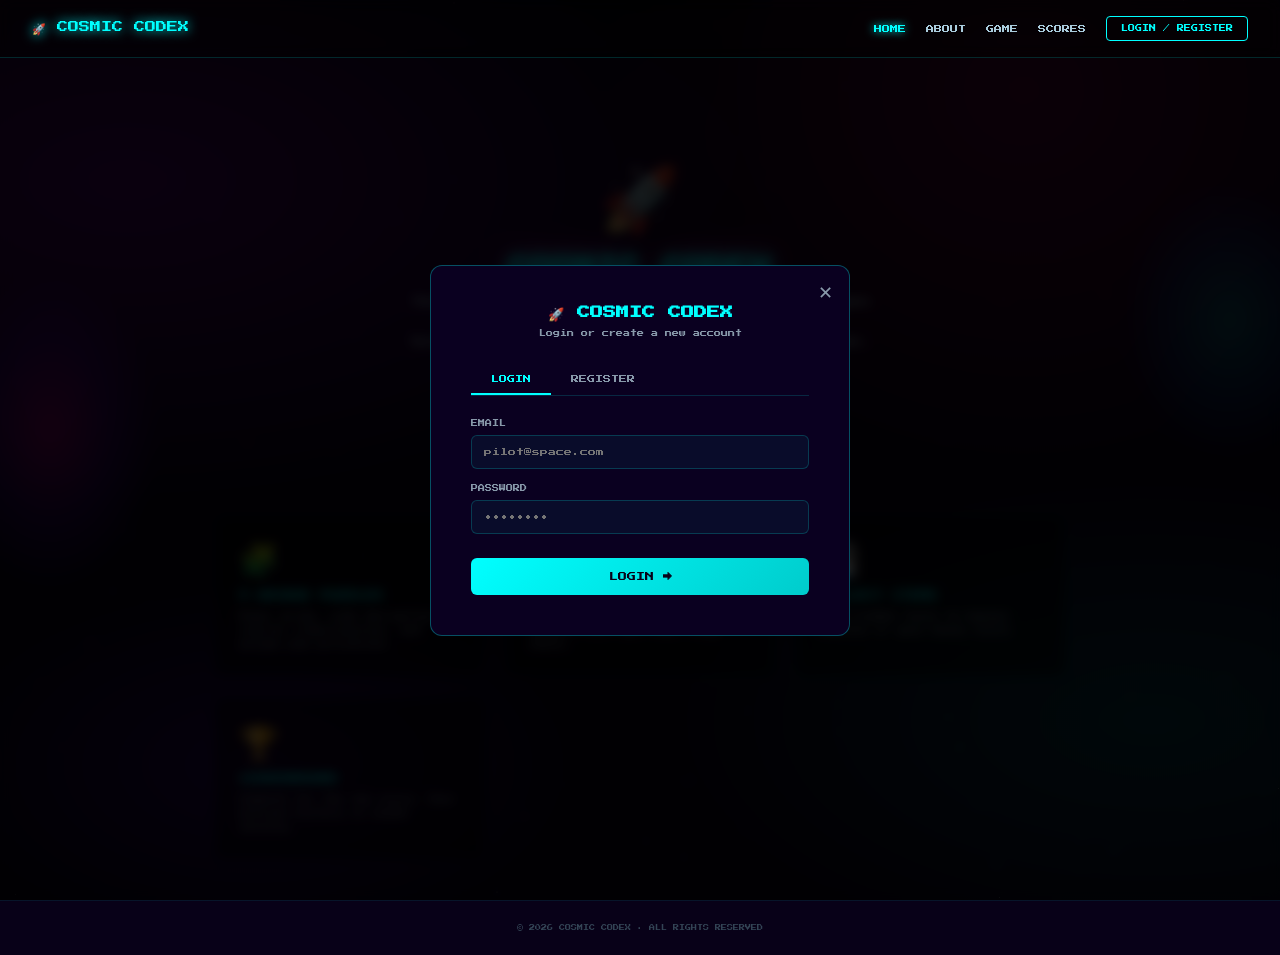
==== game.html @ 04ad45cd "Creating Game.html and game.js files. Set up for game pages" ====
<!DOCTYPE html>
<html lang="en">
  <head>
    <meta charset="UTF-8" />
    <meta name="viewport" content="width=device-width, initial-scale=1.0" />
    <title>Cosmic Codex – Game</title>
    <link rel="stylesheet" href="css/style.css" />
    <style>
    body { display:flex; flex-direction:column; height:100vh; overflow:hidden; }
    #game-wrap { flex:1; display:flex; overflow:hidden; position:relative; }
    #inventory  { display:none; }
    #controls-hint { display:none; }
    @keyframes float { 0%,100%{transform:translateY(0)} 50%{transform:translateY(-8px)} }
    @keyframes play-glow { 0%,100%{box-shadow:0 0 20px #ffee00,0 0 40px rgba(255,220,0,0.5)} 50%{box-shadow:0 0 30px #ffee00,0 0 60px rgba(255,200,0,0.8)} }
    .full-screen { position:absolute;inset:0;display:flex;flex-direction:column;align-items:center;justify-content:center;text-align:center;padding:20px; }
    .hidden { display:none !important; }
  </style>
  </head>
  <body>
    <div class="nebula-bg"></div>
    <div id="star-field"></div>

    <!-- HUD -->
    <div class="hud">
      <div class="hud-left">
        <span id="hud-user" class="hud-user"></span>
        <span id="hud-room" class="hud-room">⚙️ ENGINEERING BAY</span>
      </div>
      <div class="hud-right">
        <span id="hud-score" class="hud-score">0 PTS</span>
        <span id="hud-timer" class="hud-timer">60</span>
        <a href="index.html"
          style="font-size:7px;color:#8899aa;text-decoration:none;padding:6px 10px;border:1px solid rgba(136,153,170,0.3);border-radius:4px">EXIT</a>
      </div>
    </div>

    <!-- GAME AREA -->
    <div id="game-wrap">
      <canvas id="game-canvas"></canvas>

      <!-- Inventory -->
      <div id="inventory">
        <div class="inv-title">ITEMS</div>
        <div id="inv-slots"></div>
      </div>

      <!-- IDLE SCREEN -->

      <div id="idle-screen" class="full-screen"
        style="background:rgba(0,0,0,0.92);z-index:10">
        <div
          style="font-size:64px;margin-bottom:20px;animation:float 3s ease-in-out infinite">🚀</div>
        <h2
          style="font-family:'Press Start 2P',monospace,sans-serif;font-size:clamp(12px,4vw,20px);color:#00ffff;text-shadow:0 0 15px #00ffff;margin-bottom:12px">MISSION:
          ESCAPE</h2>
        <p
          style="font-family:'Press Start 2P',monospace,sans-serif;font-size:clamp(7px,2vw,9px);color:#aaccdd;text-align:center;max-width:380px;line-height:2;margin-bottom:28px">
          The Andromeda-class ship has been corrupted.<br>
          Solve 4 puzzles before reactor meltdown.
        </p>
        <button onclick="startGame()" style="
          font-family:'Press Start 2P',monospace,sans-serif;
          font-size:13px;color:#111;
          background:repeating-linear-gradient(45deg,#f5e000 0,#f5e000 12px,#111 12px,#111 24px);
          border:3px solid #ffee00;border-radius:6px;
          padding:16px 40px;cursor:pointer;
          box-shadow:0 0 25px #ffee00;
          animation:play-glow 2s ease-in-out infinite">▶ BEGIN MISSION</button>
      </div>

      <!-- GAME OVER -->
      <div id="gameover-screen" class="full-screen hidden"
        style="background:rgba(0,0,0,0.9)">
        <div style="font-size:48px;margin-bottom:12px">💥</div>
        <div class="screen-title"
          style="color:#ff4400;text-shadow:0 0 20px #ff4400;animation:blink 1s infinite">REACTOR
          MELTDOWN!</div>
        <div class="screen-sub">MISSION FAILED</div>
        <div class="stat-box">
          <div class="stat-row"><span>SCORE</span><span class="stat-val"
              id="go-score">0</span></div>
          <div class="stat-row"><span>ROOMS CLEARED</span><span class="stat-val"
              id="go-rooms">0/4</span></div>
          <div class="stat-row"><span>WRONG ATTEMPTS</span><span
              class="stat-val" id="go-wrong">0</span></div>
        </div>
        <div
          style="display:flex;gap:12px;flex-wrap:wrap;justify-content:center">
          <button onclick="startGame()" class="btn-play"
            style="font-size:10px;padding:12px 28px">▶ TRY AGAIN</button>
          <a href="score.html" class="btn-cyan">VIEW SCORES</a>
        </div>
      </div>

      <!-- VICTORY -->
      <div id="victory-screen" class="full-screen hidden"
        style="background:rgba(0,0,0,0.9)">
        <div style="font-size:48px;margin-bottom:12px">🎉</div>
        <div class="screen-title"
          style="color:#00ff88;text-shadow:0 0 20px #00ff88">ESCAPED!</div>
        <div class="screen-sub">MISSION COMPLETE</div>
        <div class="stat-box">
          <div class="stat-row"><span>FINAL SCORE</span><span class="stat-val"
              id="vic-score">0</span></div>
          <div class="stat-row"><span>ROOMS CLEARED</span><span class="stat-val"
              id="vic-rooms">0/4</span></div>
          <div class="stat-row"><span>TIME</span><span class="stat-val"
              id="vic-time">0s</span></div>
          <div class="stat-row"><span>WRONG ATTEMPTS</span><span
              class="stat-val" id="vic-wrong">0</span></div>
        </div>
        <div
          style="display:flex;gap:12px;flex-wrap:wrap;justify-content:center">
          <button onclick="startGame()" class="btn-play"
            style="font-size:10px;padding:12px 28px">▶ PLAY AGAIN</button>
          <a href="score.html" class="btn-cyan">LEADERBOARD</a>
        </div>
      </div>

      <!-- TRANSITION -->
      <div id="transition-screen" class="full-screen hidden"
        style="background:#000">
        <div
          style="font-size:9px;color:#00ffcc;margin-bottom:8px;letter-spacing:4px">ENTERING</div>
        <div class="screen-title" style="color:#00ffff"></div>
        <div
          style="width:200px;height:4px;background:rgba(0,200,200,0.2);border-radius:2px;margin-top:20px;overflow:hidden">
          <div
            style="height:100%;background:#00ffcc;animation:scan-line 2.5s linear forwards;width:0"></div>
        </div>
        <style>@keyframes scan-line{to{width:100%}}</style>
      </div>

      <!-- PUZZLE OVERLAY -->
      <div id="puzzle-overlay" class="hidden"
        style="position:absolute;inset:0;z-index:50;background:rgba(0,0,0,0.85);display:flex;align-items:center;justify-content:center">
        <div class="puzzle-box">
          <button class="puzzle-close" onclick="closePuzzle()">✕</button>
          <div id="puzzle-content"></div>
        </div>
      </div>
    </div>

    <!-- CONTROLS HINT -->
    <div id="controls-hint">
      <span>WASD / ARROWS — MOVE</span>
      <span>E — INTERACT</span>
      <span>ESC — CLOSE PUZZLE</span>
    </div>

    <script src="js/auth.js"></script>
    <script src="js/game.js"></script>
  </body>
</html>
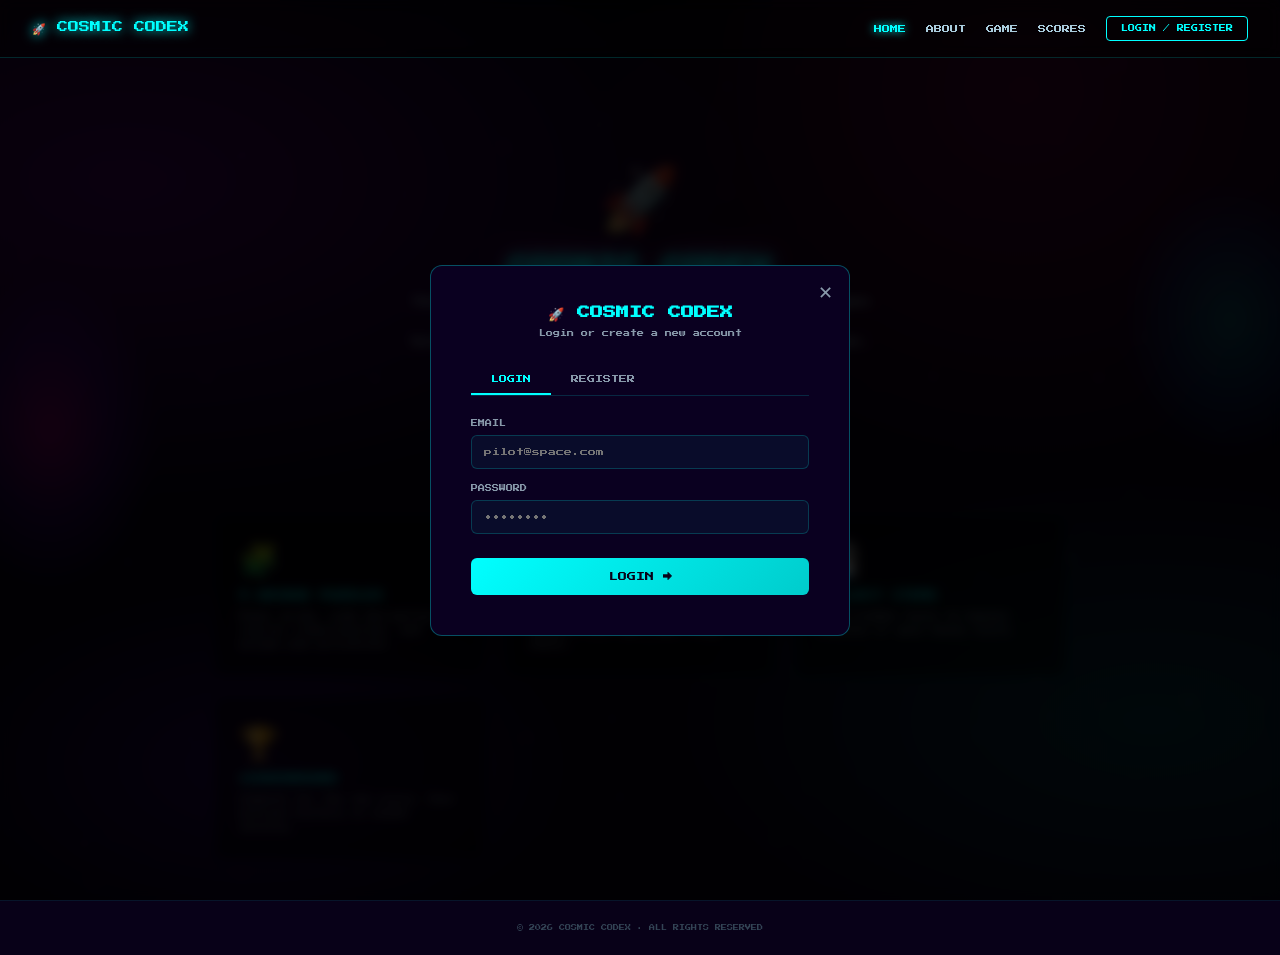
==== commit 7fc9b017: "Updating and fixing some errors in game.html and also make more designing in styles.css for game pag" ====
--- a/game.html
+++ b/game.html
@@ -4,7 +4,7 @@
     <meta charset="UTF-8" />
     <meta name="viewport" content="width=device-width, initial-scale=1.0" />
     <title>Cosmic Codex – Game</title>
-    <link rel="stylesheet" href="css/style.css" />
+    <link rel="stylesheet" href="css/styles.css" />
     <style>
     body { display:flex; flex-direction:column; height:100vh; overflow:hidden; }
     #game-wrap { flex:1; display:flex; overflow:hidden; position:relative; }
--- a/css/styles.css
+++ b/css/styles.css
@@ -0,0 +1,690 @@
+@import url('https://fonts.googleapis.com/css2?family=Press+Start+2P&display=swap');
+
+* {
+  margin: 0;
+  padding: 0;
+  box-sizing: border-box;
+}
+
+body {
+  background: #080118;
+  color: #fff;
+  font-family: 'Press Start 2P', monospace;
+  min-height: 100vh;
+  overflow-x: hidden;
+}
+
+/* ── BACKGROUND ── */
+.nebula-bg {
+  position: fixed;
+  inset: 0;
+  z-index: 0;
+  pointer-events: none;
+  background:
+    radial-gradient(ellipse 80% 60% at 10% 20%, rgba(120, 0, 160, 0.55) 0%, transparent 60%),
+    radial-gradient(ellipse 70% 50% at 90% 80%, rgba(0, 200, 200, 0.25) 0%, transparent 55%),
+    radial-gradient(ellipse 60% 80% at 80% 10%, rgba(200, 0, 100, 0.35) 0%, transparent 55%),
+    radial-gradient(ellipse 50% 40% at 20% 85%, rgba(80, 0, 180, 0.4) 0%, transparent 50%),
+    #080118;
+}
+
+.nebula-blob-left {
+  position: fixed;
+  left: -60px;
+  top: 30%;
+  width: 220px;
+  height: 320px;
+  background: radial-gradient(ellipse, rgba(255, 0, 180, 0.45) 0%, rgba(100, 0, 200, 0.3) 40%, transparent 70%);
+  filter: blur(2px);
+  z-index: 0;
+  pointer-events: none;
+}
+
+.nebula-blob-right {
+  position: fixed;
+  right: -60px;
+  top: 20%;
+  width: 220px;
+  height: 280px;
+  background: radial-gradient(ellipse, rgba(0, 230, 230, 0.35) 0%, rgba(0, 100, 200, 0.25) 40%, transparent 70%);
+  filter: blur(2px);
+  z-index: 0;
+  pointer-events: none;
+}
+
+#star-field {
+  position: fixed;
+  inset: 0;
+  z-index: 0;
+  pointer-events: none;
+  overflow: hidden;
+}
+
+.star {
+  position: absolute;
+  background: #fff;
+  border-radius: 50%;
+  animation: twinkle 3s infinite;
+}
+
+/* ── NAV ── */
+nav {
+  position: relative;
+  z-index: 1000;
+  display: flex;
+  align-items: center;
+  justify-content: space-between;
+  padding: 16px 32px;
+  border-bottom: 1px solid rgba(0, 200, 200, 0.2);
+  background: rgba(0, 0, 0, 0.4);
+  backdrop-filter: blur(8px);
+  position: sticky;
+  top: 0;
+}
+
+.nav-logo {
+  font-size: 11px;
+  color: #00ffff;
+  text-shadow: 0 0 12px #00ffff;
+  text-decoration: none;
+}
+
+.nav-links {
+  display: flex;
+  gap: 20px;
+  align-items: center;
+}
+
+.nav-links a {
+  font-size: 8px;
+  color: #aaccdd;
+  text-decoration: none;
+  transition: color 0.2s;
+}
+
+.nav-links a:hover,
+.nav-links a.active {
+  color: #00ffff;
+  text-shadow: 0 0 8px #00ffff;
+}
+
+.nav-auth-btn {
+  font-family: 'Press Start 2P', monospace;
+  font-size: 7px;
+  padding: 8px 14px;
+  background: transparent;
+  border: 1px solid #00ffff;
+  color: #00ffff;
+  cursor: pointer;
+  border-radius: 4px;
+  transition: all 0.2s;
+}
+
+.nav-auth-btn:hover {
+  background: rgba(0, 255, 255, 0.15);
+  box-shadow: 0 0 10px #00ffff;
+}
+
+/* ── CONTENT WRAPPER ── */
+.page-content {
+  position: relative;
+  z-index: 1;
+  max-width: 900px;
+  margin: 0 auto;
+  padding: 40px 24px;
+}
+
+/* ── HERO ── */
+.hero {
+  text-align: center;
+  padding: 60px 0 40px;
+}
+
+.hero-icon {
+  font-size: 64px;
+  margin-bottom: 20px;
+  animation: float 3s ease-in-out infinite;
+}
+
+.hero h1 {
+  font-size: clamp(14px, 4vw, 22px);
+  color: #00ffff;
+  text-shadow: 0 0 15px #00ffff, 0 0 30px #ff00cc;
+  margin-bottom: 12px;
+  animation: glow-pulse 3s ease-in-out infinite;
+}
+
+.hero p {
+  font-size: clamp(7px, 2vw, 9px);
+  color: #aaccdd;
+  line-height: 2.2;
+  max-width: 500px;
+  margin: 0 auto 32px;
+}
+
+/* ── BUTTONS ── */
+.btn-play {
+  font-family: 'Press Start 2P', monospace;
+  font-size: clamp(10px, 3vw, 13px);
+  color: #111;
+  background: repeating-linear-gradient(45deg, #f5e000 0, #f5e000 12px, #111 12px, #111 24px);
+  border: 3px solid #ffee00;
+  border-radius: 6px;
+  padding: 16px 40px;
+  cursor: pointer;
+  box-shadow: 0 0 25px #ffee00;
+  animation: play-glow 2s ease-in-out infinite;
+  text-decoration: none;
+  display: inline-block;
+}
+
+.btn-cyan {
+  font-family: 'Press Start 2P', monospace;
+  font-size: 9px;
+  padding: 12px 24px;
+  background: transparent;
+  border: 2px solid #00ffff;
+  color: #00ffff;
+  cursor: pointer;
+  border-radius: 4px;
+  text-decoration: none;
+  display: inline-block;
+  transition: all 0.2s;
+}
+
+.btn-cyan:hover {
+  background: rgba(0, 255, 255, 0.1);
+  box-shadow: 0 0 12px #00ffff;
+}
+
+.btn-magenta {
+  font-family: 'Press Start 2P', monospace;
+  font-size: 9px;
+  padding: 12px 24px;
+  background: transparent;
+  border: 2px solid #ff00cc;
+  color: #ff00cc;
+  cursor: pointer;
+  border-radius: 4px;
+  text-decoration: none;
+  display: inline-block;
+  transition: all 0.2s;
+}
+
+.btn-magenta:hover {
+  background: rgba(255, 0, 204, 0.1);
+  box-shadow: 0 0 12px #ff00cc;
+}
+
+/* ── CARDS ── */
+.cards-grid {
+  display: grid;
+  grid-template-columns: repeat(auto-fit, minmax(240px, 1fr));
+  gap: 20px;
+  margin-top: 40px;
+}
+
+.card {
+  background: rgba(0, 0, 0, 0.5);
+  border: 1px solid rgba(0, 200, 200, 0.25);
+  border-radius: 10px;
+  padding: 24px;
+  transition: border-color 0.2s, box-shadow 0.2s;
+}
+
+.card:hover {
+  border-color: rgba(0, 200, 200, 0.6);
+  box-shadow: 0 0 20px rgba(0, 200, 200, 0.1);
+}
+
+.card-icon {
+  font-size: 32px;
+  margin-bottom: 12px;
+}
+
+.card h3 {
+  font-size: 9px;
+  color: #00ffff;
+  margin-bottom: 10px;
+}
+
+.card p {
+  font-size: 7px;
+  color: #8899aa;
+  line-height: 2;
+}
+
+/* ── AUTH MODAL ── */
+.modal-overlay {
+  position: fixed;
+  inset: 0;
+  z-index: 100;
+  background: rgba(0, 0, 0, 0.85);
+  display: flex;
+  align-items: center;
+  justify-content: center;
+  backdrop-filter: blur(6px);
+}
+
+.modal-overlay.hidden {
+  display: none;
+}
+
+.modal-box {
+  background: #0a0020;
+  border: 1px solid rgba(0, 200, 200, 0.4);
+  border-radius: 12px;
+  padding: 40px;
+  width: 90%;
+  max-width: 420px;
+  position: relative;
+}
+
+.modal-box h2 {
+  font-size: 13px;
+  color: #00ffff;
+  text-align: center;
+  margin-bottom: 8px;
+}
+
+.modal-box p {
+  font-size: 7px;
+  color: #8899aa;
+  text-align: center;
+  margin-bottom: 28px;
+}
+
+.modal-tabs {
+  display: flex;
+  gap: 0;
+  margin-bottom: 24px;
+  border-bottom: 1px solid rgba(0, 200, 200, 0.2);
+}
+
+.modal-tab {
+  font-family: 'Press Start 2P', monospace;
+  font-size: 8px;
+  padding: 10px 20px;
+  background: transparent;
+  border: none;
+  color: #8899aa;
+  cursor: pointer;
+  border-bottom: 2px solid transparent;
+  transition: all 0.2s;
+}
+
+.modal-tab.active {
+  color: #00ffff;
+  border-bottom-color: #00ffff;
+}
+
+.form-group {
+  margin-bottom: 16px;
+}
+
+.form-group label {
+  display: block;
+  font-size: 7px;
+  color: #8899aa;
+  margin-bottom: 8px;
+}
+
+.form-group input {
+  width: 100%;
+  padding: 12px;
+  background: rgba(0, 200, 200, 0.06);
+  border: 1px solid rgba(0, 200, 200, 0.25);
+  border-radius: 6px;
+  color: #fff;
+  font-family: 'Press Start 2P', monospace;
+  font-size: 8px;
+  outline: none;
+  transition: border-color 0.2s;
+}
+
+.form-group input:focus {
+  border-color: #00ffff;
+  box-shadow: 0 0 8px rgba(0, 255, 255, 0.2);
+}
+
+.form-submit {
+  width: 100%;
+  padding: 14px;
+  font-family: 'Press Start 2P', monospace;
+  font-size: 9px;
+  color: #080118;
+  background: linear-gradient(135deg, #00ffff, #00cccc);
+  border: none;
+  border-radius: 6px;
+  cursor: pointer;
+  margin-top: 8px;
+  transition: opacity 0.2s;
+}
+
+.form-submit:hover {
+  opacity: 0.85;
+}
+
+.modal-close {
+  position: absolute;
+  top: 16px;
+  right: 16px;
+  background: transparent;
+  border: none;
+  color: #8899aa;
+  font-size: 18px;
+  cursor: pointer;
+}
+
+.form-error {
+  font-size: 7px;
+  color: #ff4444;
+  margin-top: 8px;
+  text-align: center;
+}
+
+.form-success {
+  font-size: 7px;
+  color: #00ff88;
+  margin-top: 8px;
+  text-align: center;
+}
+
+/* ── ABOUT ── */
+.about-section {
+  margin-bottom: 32px;
+}
+
+.about-section h2 {
+  font-size: 11px;
+  color: #ff00cc;
+  margin-bottom: 16px;
+}
+
+.chapter {
+  display: flex;
+  gap: 16px;
+  align-items: flex-start;
+  background: rgba(0, 0, 0, 0.4);
+  border: 1px solid rgba(255, 0, 204, 0.15);
+  border-radius: 8px;
+  padding: 18px;
+  margin-bottom: 12px;
+}
+
+.chapter-icon {
+  font-size: 24px;
+}
+
+.chapter h3 {
+  font-size: 8px;
+  color: #ff00cc;
+  margin-bottom: 8px;
+}
+
+.chapter p {
+  font-size: 7px;
+  color: #8899aa;
+  line-height: 2;
+}
+
+.ship-stats {
+  display: grid;
+  grid-template-columns: repeat(auto-fit, minmax(160px, 1fr));
+  gap: 12px;
+}
+
+.ship-stat {
+  background: rgba(0, 0, 0, 0.4);
+  border: 1px solid rgba(0, 200, 200, 0.15);
+  border-radius: 6px;
+  padding: 14px;
+}
+
+.ship-stat .label {
+  font-size: 6px;
+  color: #8899aa;
+  margin-bottom: 6px;
+}
+
+.ship-stat .value {
+  font-size: 9px;
+  color: #00ffff;
+}
+
+/* ── Game Pages ── */
+/* ── HUD ── */
+.hud {
+  position: relative;
+  z-index: 10;
+  display: flex;
+  align-items: center;
+  justify-content: space-between;
+  padding: 10px 20px;
+  background: rgba(0, 0, 10, 0.9);
+  border-bottom: 2px solid rgba(0, 200, 200, 0.3);
+  flex-wrap: wrap;
+  gap: 8px;
+}
+
+.hud-left,
+.hud-right {
+  display: flex;
+  align-items: center;
+  gap: 16px;
+}
+
+.hud-room {
+  font-size: 9px;
+  color: #00ffff;
+  text-shadow: 0 0 8px #00ffff;
+}
+
+.hud-score {
+  font-size: 9px;
+  color: #ffcc00;
+}
+
+.hud-timer {
+  font-size: 13px;
+  color: #00ff88;
+  text-shadow: 0 0 8px #00ff88;
+  min-width: 48px;
+  text-align: center;
+}
+
+.hud-timer.warning {
+  color: #ffaa00;
+  text-shadow: 0 0 8px #ffaa00;
+  animation: blink 1s infinite;
+}
+
+.hud-timer.critical {
+  color: #ff4400;
+  text-shadow: 0 0 10px #ff4400;
+  animation: blink 0.5s infinite;
+}
+
+.hud-user {
+  font-size: 7px;
+  color: #8899aa;
+}
+
+/* ── GAME CANVAS AREA ── */
+#game-wrap {
+  position: relative;
+  z-index: 1;
+  flex: 1;
+  display: flex;
+  overflow: hidden;
+}
+
+#game-canvas {
+  display: block;
+  outline: none;
+}
+
+/* ── INVENTORY ── */
+#inventory {
+  width: 100px;
+  background: rgba(0, 0, 10, 0.9);
+  border-left: 2px solid rgba(0, 200, 200, 0.3);
+  padding: 12px 8px;
+  display: flex;
+  flex-direction: column;
+  gap: 8px;
+  overflow-y: auto;
+}
+
+.inv-title {
+  font-size: 6px;
+  color: #8899aa;
+  text-align: center;
+  margin-bottom: 4px;
+}
+
+.inv-slot {
+  width: 76px;
+  height: 76px;
+  background: rgba(0, 200, 200, 0.06);
+  border: 1px solid rgba(0, 200, 200, 0.2);
+  border-radius: 6px;
+  display: flex;
+  align-items: center;
+  justify-content: center;
+  font-size: 28px;
+  cursor: pointer;
+  transition: border-color 0.2s;
+  position: relative;
+}
+
+.inv-slot:hover {
+  border-color: #00ffff;
+  box-shadow: 0 0 8px rgba(0, 255, 255, 0.2);
+}
+
+.inv-slot .item-name {
+  position: absolute;
+  bottom: 2px;
+  left: 0;
+  right: 0;
+  font-size: 5px;
+  color: #aaccdd;
+  text-align: center;
+}
+
+/* ── PUZZLE MODAL ── */
+#puzzle-overlay {
+  position: fixed;
+  inset: 0;
+  z-index: 50;
+  background: rgba(0, 0, 0, 0.85);
+  display: flex;
+  align-items: center;
+  justify-content: center;
+
+}
+
+#puzzle-overlay.hidden {
+  display: none;
+}
+
+.puzzle-box {
+  background: #080118;
+  border: 2px solid rgba(0, 200, 200, 0.4);
+  border-radius: 12px;
+  padding: 32px;
+  width: 90%;
+  max-width: 460px;
+  position: relative;
+}
+
+.puzzle-title {
+  font-size: 11px;
+  color: #00ffff;
+  margin-bottom: 8px;
+}
+
+.puzzle-desc {
+  font-size: 7px;
+  color: #8899aa;
+  line-height: 2;
+  margin-bottom: 20px;
+}
+
+.puzzle-close {
+  position: absolute;
+  top: 12px;
+  right: 16px;
+  background: transparent;
+  border: none;
+  color: #8899aa;
+  font-size: 16px;
+  cursor: pointer;
+}
+
+/* ── OVERLAY SCREENS ── */
+.full-screen {
+  position: absolute;
+  inset: 0;
+  z-index: 20;
+  display: flex;
+  flex-direction: column;
+  align-items: center;
+  justify-content: center;
+  text-align: center;
+  padding: 20px;
+}
+
+.full-screen.hidden {
+  display: none;
+}
+
+.screen-title {
+  font-size: clamp(14px, 4vw, 22px);
+  margin-bottom: 12px;
+}
+
+.screen-sub {
+  font-size: clamp(7px, 2vw, 9px);
+  color: #aaccdd;
+  margin-bottom: 24px;
+  line-height: 2;
+}
+
+.stat-box {
+  background: rgba(0, 0, 0, 0.5);
+  border: 1px solid rgba(0, 200, 200, 0.3);
+  border-radius: 8px;
+  padding: 20px 28px;
+  margin-bottom: 24px;
+  text-align: left;
+}
+
+.stat-row {
+  display: flex;
+  justify-content: space-between;
+  gap: 32px;
+  font-size: 8px;
+  color: #aaccdd;
+  margin-bottom: 10px;
+}
+
+.stat-row:last-child {
+  margin-bottom: 0;
+}
+
+.stat-val {
+  color: #00ffff;
+}
+
+/* ── FOOTER ── */
+footer {
+  position: relative;
+  z-index: 1;
+  text-align: center;
+  padding: 24px;
+  font-size: 6px;
+  color: #334455;
+  border-top: 1px solid rgba(0, 200, 200, 0.1);
+}
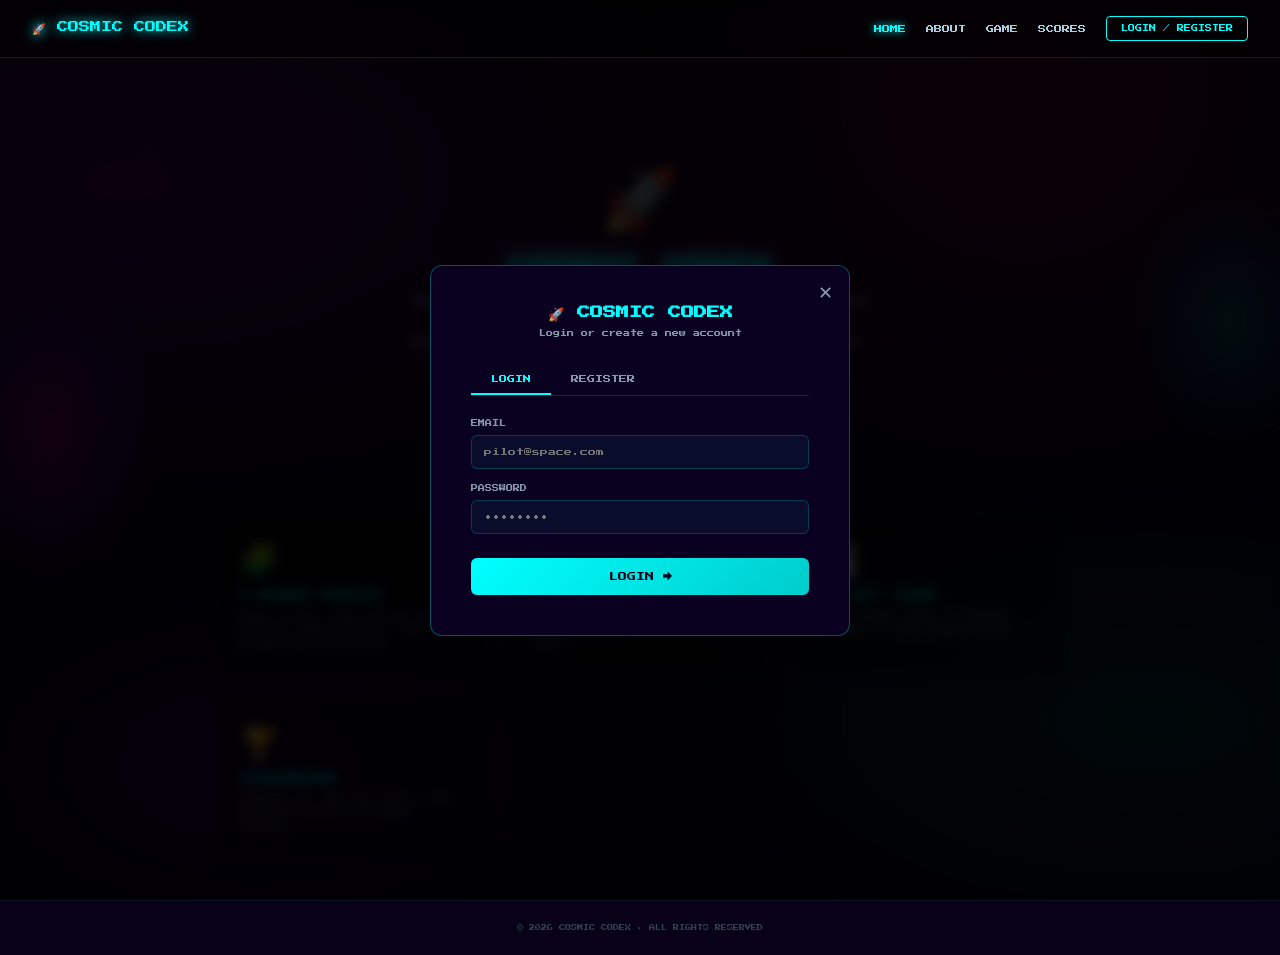
==== commit 3cf58322: "Fix the timer bug and some game login, update the interface game design." ====
--- a/game.html
+++ b/game.html
@@ -6,7 +6,18 @@
     <title>Cosmic Codex – Game</title>
     <link rel="stylesheet" href="css/styles.css" />
     <style>
-    body { display:flex; flex-direction:column; height:100vh; overflow:hidden; }
+    body {
+      background: #080118;
+      color: #fff;
+      font-family: 'Press Start 2P', monospace;
+      overflow: hidden;
+      height: 100vh;
+      display: flex;
+      flex-direction: column;
+      }
+    ::-webkit-scrollbar { width: 5px; }
+    ::-webkit-scrollbar-track { background: #0a0020; }
+    ::-webkit-scrollbar-thumb { background: #00cccc; border-radius: 3px; }
     #game-wrap { flex:1; display:flex; overflow:hidden; position:relative; }
     #inventory  { display:none; }
     #controls-hint { display:none; }
@@ -44,10 +55,22 @@
         <div id="inv-slots"></div>
       </div>
 
+      <!-- ITEM DETAIL POPUP -->
+      <div id="item-popup">
+        <button class="item-popup-close" onclick="closeItemPopup()">✕</button>
+        <div id="item-popup-icon"></div>
+        <div id="item-popup-name"></div>
+        <div id="item-popup-rarity"></div>
+        <div class="item-popup-divider"></div>
+        <div id="item-popup-desc"></div>
+        <div class="item-popup-use-label">USE IN:</div>
+        <div id="item-popup-use"></div>
+        <div class="item-popup-one-use">ONE-TIME USE ITEM</div>
+      </div>
+
       <!-- IDLE SCREEN -->
 
-      <div id="idle-screen" class="full-screen"
-        style="background:rgba(0,0,0,0.92);z-index:10">
+      <div id="idle-screen" class="full-screen">
         <div
           style="font-size:64px;margin-bottom:20px;animation:float 3s ease-in-out infinite">🚀</div>
         <h2
@@ -60,7 +83,7 @@
         </p>
         <button onclick="startGame()" style="
           font-family:'Press Start 2P',monospace,sans-serif;
-          font-size:13px;color:#111;
+          font-size:13px;color:#ff0000;
           background:repeating-linear-gradient(45deg,#f5e000 0,#f5e000 12px,#111 12px,#111 24px);
           border:3px solid #ffee00;border-radius:6px;
           padding:16px 40px;cursor:pointer;
--- a/css/styles.css
+++ b/css/styles.css
@@ -166,7 +166,7 @@
 .btn-play {
   font-family: 'Press Start 2P', monospace;
   font-size: clamp(10px, 3vw, 13px);
-  color: #111;
+  color: #ff0000;
   background: repeating-linear-gradient(45deg, #f5e000 0, #f5e000 12px, #111 12px, #111 24px);
   border: 3px solid #ffee00;
   border-radius: 6px;
@@ -390,68 +390,6 @@
   text-align: center;
 }
 
-/* ── ABOUT ── */
-.about-section {
-  margin-bottom: 32px;
-}
-
-.about-section h2 {
-  font-size: 11px;
-  color: #ff00cc;
-  margin-bottom: 16px;
-}
-
-.chapter {
-  display: flex;
-  gap: 16px;
-  align-items: flex-start;
-  background: rgba(0, 0, 0, 0.4);
-  border: 1px solid rgba(255, 0, 204, 0.15);
-  border-radius: 8px;
-  padding: 18px;
-  margin-bottom: 12px;
-}
-
-.chapter-icon {
-  font-size: 24px;
-}
-
-.chapter h3 {
-  font-size: 8px;
-  color: #ff00cc;
-  margin-bottom: 8px;
-}
-
-.chapter p {
-  font-size: 7px;
-  color: #8899aa;
-  line-height: 2;
-}
-
-.ship-stats {
-  display: grid;
-  grid-template-columns: repeat(auto-fit, minmax(160px, 1fr));
-  gap: 12px;
-}
-
-.ship-stat {
-  background: rgba(0, 0, 0, 0.4);
-  border: 1px solid rgba(0, 200, 200, 0.15);
-  border-radius: 6px;
-  padding: 14px;
-}
-
-.ship-stat .label {
-  font-size: 6px;
-  color: #8899aa;
-  margin-bottom: 6px;
-}
-
-.ship-stat .value {
-  font-size: 9px;
-  color: #00ffff;
-}
-
 /* ── Game Pages ── */
 /* ── HUD ── */
 .hud {
@@ -512,16 +450,16 @@
 
 /* ── GAME CANVAS AREA ── */
 #game-wrap {
+  flex: 1;
+  display: flex;
+  overflow: hidden;
   position: relative;
-  z-index: 1;
+}
+
+#game-canvas {
   flex: 1;
-  display: flex;
-  overflow: hidden;
-}
-
-#game-canvas {
+  min-width: 0;
   display: block;
-  outline: none;
 }
 
 /* ── INVENTORY ── */
@@ -530,10 +468,12 @@
   background: rgba(0, 0, 10, 0.9);
   border-left: 2px solid rgba(0, 200, 200, 0.3);
   padding: 12px 8px;
-  display: flex;
+  display: none;
   flex-direction: column;
   gap: 8px;
   overflow-y: auto;
+  flex-shrink: 0;
+  min-width: 100px;
 }
 
 .inv-title {
@@ -571,6 +511,122 @@
   font-size: 5px;
   color: #aaccdd;
   text-align: center;
+}
+
+#item-popup {
+  display: none;
+  position: absolute;
+  z-index: 60;
+  background: rgba(3, 12, 25, 0.98);
+  border: 2px solid #00ffcc;
+  border-radius: 8px;
+  padding: 20px;
+  min-width: 230px;
+  max-width: 260px;
+  box-shadow: 0 0 30px rgba(0, 255, 200, 0.25);
+  backdrop-filter: blur(6px);
+}
+
+.item-popup-close {
+  position: absolute;
+  top: 8px;
+  right: 10px;
+  background: none;
+  border: none;
+  color: #ff4444;
+  cursor: pointer;
+  font-family: 'Press Start 2P', monospace;
+  font-size: 10px;
+  padding: 2px 4px;
+}
+
+.item-popup-close:hover { color: #ff8888; }
+
+#item-popup-icon {
+  font-size: 36px;
+  text-align: center;
+  margin-bottom: 10px;
+}
+
+#item-popup-name {
+  font-family: 'Press Start 2P', monospace;
+  font-size: 8px;
+  color: #00ffcc;
+  text-align: center;
+  margin-bottom: 6px;
+  text-shadow: 0 0 10px #00ffcc;
+  line-height: 1.6;
+}
+
+#item-popup-rarity {
+  font-family: 'Press Start 2P', monospace;
+  font-size: 6px;
+  color: #f5e000;
+  text-align: center;
+  margin-bottom: 12px;
+  letter-spacing: 2px;
+}
+
+.item-popup-divider {
+  width: 100%;
+  height: 1px;
+  background: rgba(0, 200, 200, 0.2);
+  margin-bottom: 12px;
+}
+
+#item-popup-desc {
+  font-family: 'Press Start 2P', monospace;
+  font-size: 6px;
+  color: #8899aa;
+  line-height: 2;
+  margin-bottom: 14px;
+}
+
+.item-popup-use-label {
+  font-family: 'Press Start 2P', monospace;
+  font-size: 5px;
+  color: #446655;
+  margin-bottom: 6px;
+  letter-spacing: 1px;
+}
+
+#item-popup-use {
+  font-family: 'Press Start 2P', monospace;
+  font-size: 6px;
+  color: #ffcc00;
+  background: rgba(255, 200, 0, 0.06);
+  border: 1px solid rgba(255, 200, 0, 0.2);
+  border-radius: 4px;
+  padding: 8px;
+  line-height: 2;
+  margin-bottom: 12px;
+}
+
+.item-popup-one-use {
+  font-family: 'Press Start 2P', monospace;
+  font-size: 5px;
+  color: #334455;
+  text-align: center;
+}
+
+.inv-slot.has-item {
+  border-color: rgba(0, 255, 200, 0.5);
+  cursor: pointer;
+}
+
+.inv-slot.has-item:hover {
+  border-color: #00ffcc;
+  box-shadow: 0 0 10px rgba(0, 255, 200, 0.3);
+}
+
+.inv-footer {
+  font-family: 'Press Start 2P', monospace;
+  font-size: 5px;
+  color: #223333;
+  text-align: center;
+  margin-top: auto;
+  padding: 6px 2px;
+  line-height: 1.8;
 }
 
 /* ── PUZZLE MODAL ── */
@@ -678,6 +734,140 @@
   color: #00ffff;
 }
 
+/* ── SCORE PAGE ── */
+.score-section {
+  margin-bottom: 40px;
+}
+
+.score-section h2 {
+  font-size: 11px;
+  color: #00ffff;
+  margin-bottom: 20px;
+}
+
+.leaderboard-row {
+  display: flex;
+  align-items: center;
+  gap: 16px;
+  background: rgba(0, 0, 0, 0.4);
+  border: 1px solid rgba(0, 200, 200, 0.15);
+  border-radius: 8px;
+  padding: 14px 18px;
+  margin-bottom: 10px;
+  font-size: 8px;
+}
+
+.rank {
+  font-size: 10px;
+  min-width: 32px;
+}
+
+.rank.gold {
+  color: #ffd700;
+  text-shadow: 0 0 8px #ffd700;
+}
+
+.rank.silver {
+  color: #c0c0c0;
+}
+
+.rank.bronze {
+  color: #cd7f32;
+}
+
+.rank.other {
+  color: #8899aa;
+}
+
+.lb-name {
+  flex: 1;
+  color: #aaccdd;
+}
+
+.lb-score {
+  color: #ffcc00;
+}
+
+.lb-tag {
+  font-size: 6px;
+  padding: 3px 7px;
+  border-radius: 3px;
+}
+
+.lb-tag.win {
+  background: rgba(0, 255, 100, 0.15);
+  color: #00ff88;
+  border: 1px solid #00ff88;
+}
+
+.lb-tag.loss {
+  background: rgba(255, 50, 50, 0.1);
+  color: #ff6666;
+  border: 1px solid #ff4444;
+}
+
+/* ── ABOUT ── */
+.about-section {
+  margin-bottom: 32px;
+}
+
+.about-section h2 {
+  font-size: 11px;
+  color: #ff00cc;
+  margin-bottom: 16px;
+}
+
+.chapter {
+  display: flex;
+  gap: 16px;
+  align-items: flex-start;
+  background: rgba(0, 0, 0, 0.4);
+  border: 1px solid rgba(255, 0, 204, 0.15);
+  border-radius: 8px;
+  padding: 18px;
+  margin-bottom: 12px;
+}
+
+.chapter-icon {
+  font-size: 24px;
+}
+
+.chapter h3 {
+  font-size: 8px;
+  color: #ff00cc;
+  margin-bottom: 8px;
+}
+
+.chapter p {
+  font-size: 7px;
+  color: #8899aa;
+  line-height: 2;
+}
+
+.ship-stats {
+  display: grid;
+  grid-template-columns: repeat(auto-fit, minmax(160px, 1fr));
+  gap: 12px;
+}
+
+.ship-stat {
+  background: rgba(0, 0, 0, 0.4);
+  border: 1px solid rgba(0, 200, 200, 0.15);
+  border-radius: 6px;
+  padding: 14px;
+}
+
+.ship-stat .label {
+  font-size: 6px;
+  color: #8899aa;
+  margin-bottom: 6px;
+}
+
+.ship-stat .value {
+  font-size: 9px;
+  color: #00ffff;
+}
+
 /* ── FOOTER ── */
 footer {
   position: relative;
@@ -687,4 +877,133 @@
   font-size: 6px;
   color: #334455;
   border-top: 1px solid rgba(0, 200, 200, 0.1);
+}
+
+/* ── CONTROLS HINT ── */
+#controls-hint {
+  position: relative;
+  z-index: 1;
+  background: rgba(0, 10, 20, 0.9);
+  border-top: 2px solid rgba(0, 200, 200, 0.3);
+  padding: 6px 16px;
+  display: flex;
+  justify-content: center;
+  gap: 24px;
+  flex-wrap: wrap;
+}
+
+#controls-hint span {
+  font-size: 7px;
+  color: #446655;
+}
+
+/* ── ANIMATIONS ── */
+@keyframes twinkle {
+
+  0%,
+  100% {
+    opacity: 0.2
+  }
+
+  50% {
+    opacity: 1
+  }
+}
+
+@keyframes float {
+
+  0%,
+  100% {
+    transform: translateY(0)
+  }
+
+  50% {
+    transform: translateY(-8px)
+  }
+}
+
+@keyframes glow-pulse {
+
+  0%,
+  100% {
+    text-shadow: 0 0 8px #00ffff, 0 0 20px #ff00cc
+  }
+
+  50% {
+    text-shadow: 0 0 20px #00ffff, 0 0 40px #ff00cc
+  }
+}
+
+@keyframes play-glow {
+
+  0%,
+  100% {
+    box-shadow: 0 0 20px #ffee00, 0 0 40px rgba(255, 220, 0, 0.5)
+  }
+
+  50% {
+    box-shadow: 0 0 30px #ffee00, 0 0 60px rgba(255, 200, 0, 0.8)
+  }
+}
+
+@keyframes blink {
+
+  0%,
+  100% {
+    opacity: 1
+  }
+
+  50% {
+    opacity: 0.3
+  }
+}
+
+@keyframes shake {
+
+  0%,
+  100% {
+    transform: translate(0, 0)
+  }
+
+  20% {
+    transform: translate(-4px, 2px)
+  }
+
+  40% {
+    transform: translate(4px, -2px)
+  }
+
+  60% {
+    transform: translate(-2px, 2px)
+  }
+
+  80% {
+    transform: translate(2px, -1px)
+  }
+}
+
+@keyframes scan-line {
+  0% {
+    top: 0
+  }
+
+  100% {
+    top: 100%
+  }
+}
+
+@media (max-width: 600px) {
+  .hud {
+    font-size: 7px;
+  }
+
+  #inventory {
+    width: 72px;
+  }
+
+  .inv-slot {
+    width: 54px;
+    height: 54px;
+    font-size: 20px;
+  }
 }
